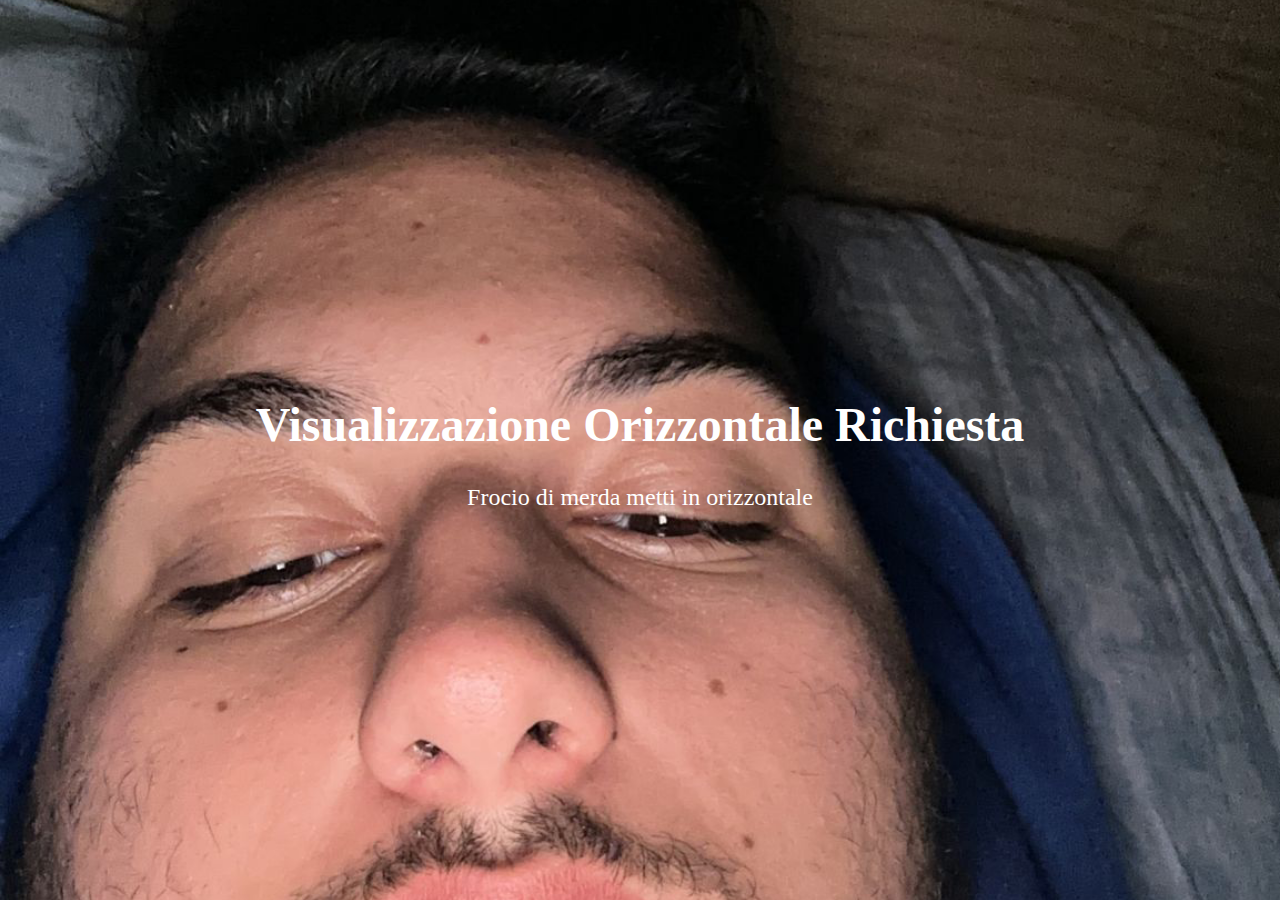
==== orizzontale.html @ 9233396c "Initial commit" ====
<!DOCTYPE html>
<html lang="it">
<head>
  <meta name="viewport" content="width=device-width, initial-scale=1, maximum-scale=1, user-scalable=no">
  <title>Visualizzazione Orizzontale</title>
  <style>
    body {
      margin: 0;
      padding: 0;
      overflow: hidden; /* Nasconde la scrollbar */
      background-color: #000; /* Colore di sfondo nero */
      background-image: url("mateo.png");
      background-size: cover;
      background-repeat: no-repeat;
    background-position: center center;
    }
    
    .container {
      display: flex;
      align-items: center;
      justify-content: center;
      height: 100vh; /* Altezza del viewport */
    }
    
    .message {
      color: #fff; /* Colore del testo bianco */
      font-size: 24px;
      text-align: center;
    }
    
    .fullscreen-image {
      width: 100%;
      height: 100%;
      
    }
  </style>
</head>
<body>
  <div class="container">
    <div class="message">
      <h1>Visualizzazione Orizzontale Richiesta</h1>
      <p>Frocio di merda metti in orizzontale</p>
</body>
</html>
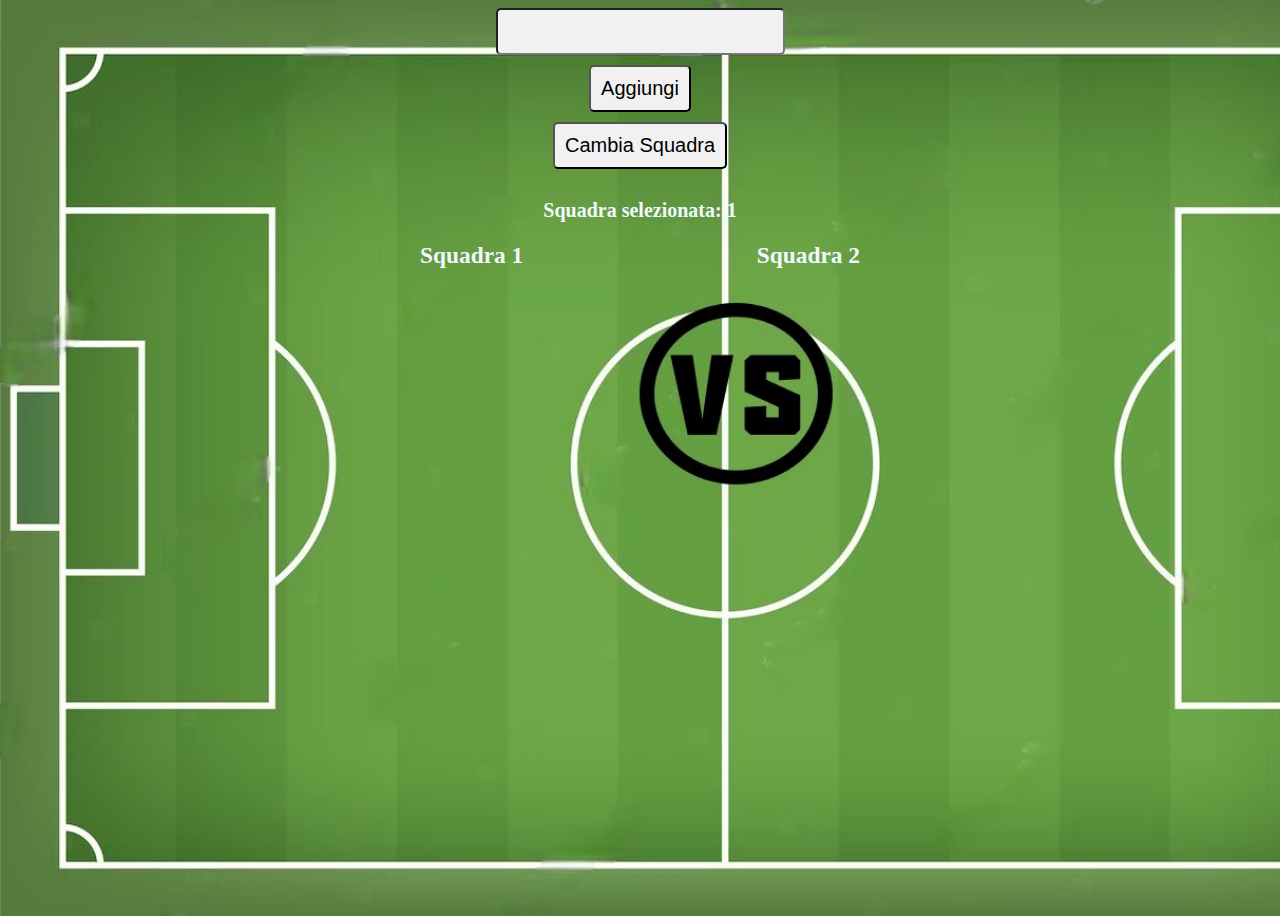
==== commit 01481da4: "Initial commit" ====
--- a/orizzontale.html
+++ b/orizzontale.html
@@ -40,5 +40,21 @@
     <div class="message">
       <h1>Visualizzazione Orizzontale Richiesta</h1>
       <p>Frocio di merda metti in orizzontale</p>
+      <script>
+        function checkOrientation() {
+     if (window.matchMedia("(orientation: landscape)").matches) {
+       window.location.href = "index.html";
+     }
+   }
+ 
+   // Esegui il controllo iniziale sull'orientamento
+   checkOrientation();
+ 
+   // Aggiungi un listener per rilevare i cambiamenti di orientamento
+   window.addEventListener("orientationchange", function () {
+     checkOrientation();
+   });
+   </script>
+ 
 </body>
 </html>
